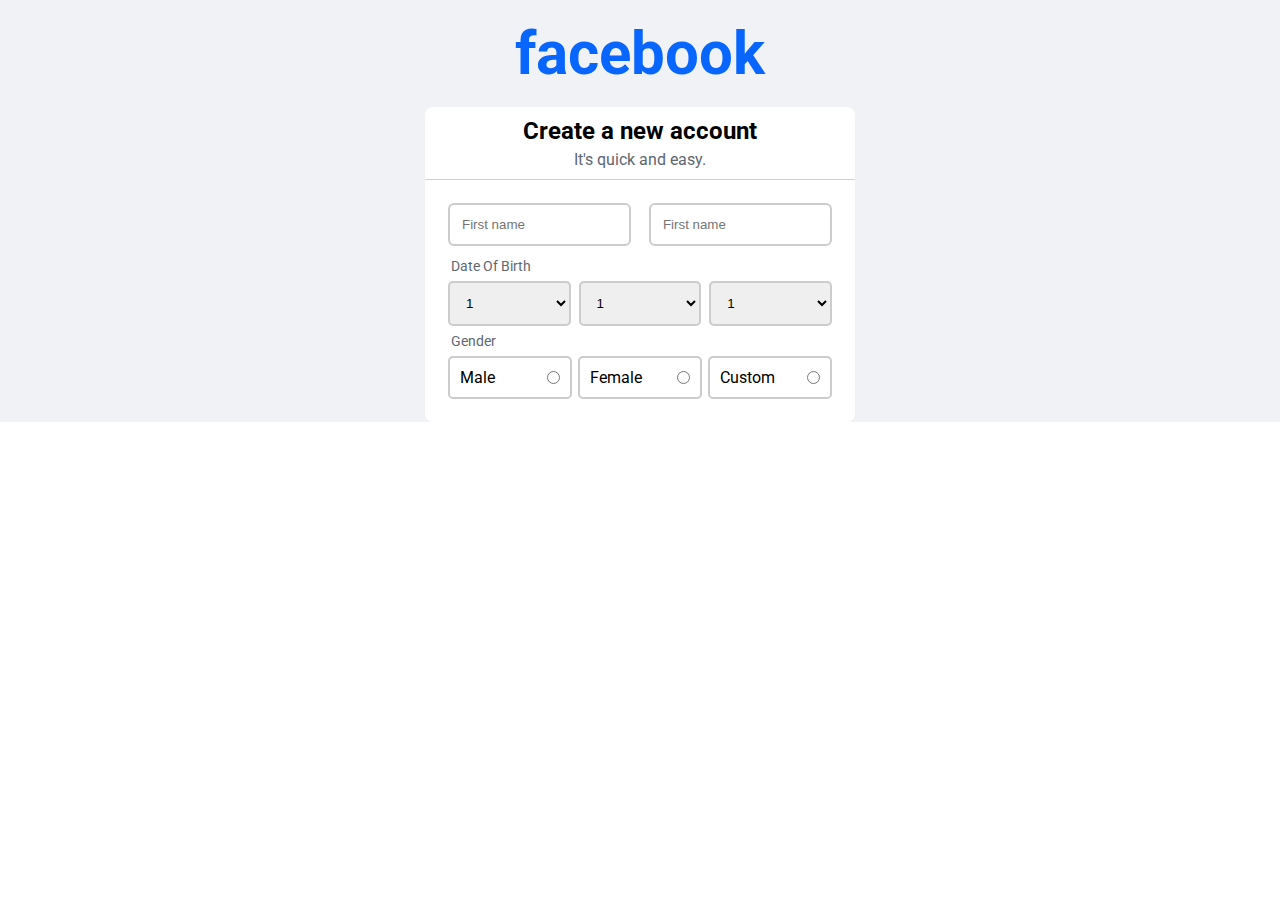
==== facebook/new.html @ e2b90920 "facebook signup cloning" ====
<!DOCTYPE html>
<html lang="en">
<head>
    <meta charset="UTF-8">
    <meta name="viewport" content="width=device-width, initial-scale=1.0">
    <title>Document</title>

    <link rel="preconnect" href="https://fonts.googleapis.com">
    <link rel="preconnect" href="https://fonts.gstatic.com" crossorigin>
    <link href="https://fonts.googleapis.com/css2?family=Roboto&display=swap" rel="stylesheet">
    <link rel="stylesheet" href="/facebook/new.css"/>
</head>
<body>
    <div class="main-div">
        <h1>facebook</h1>
        <form>
            <div class="signUp-div">
                <div class="formTitle-div">
                    <h2>Create a new account</h2>
                    <p>It's quick and easy.</p>
                </div>
                <div class="formBody-div">
                    <div class="half-field">
                        <input type="text" class="half-input" placeholder="First name"/>
                    </div>
                    <div class="half-field">
                        <input type="text" class="half-input" placeholder="First name"/>
                    </div> 

                    <label class="DOB">Date Of Birth</label>
                    <div class="outerDropDown">
                        <div class="dropdown">
                            <select>
                                
                                <option value="1">1</option>
                            </select>
                        </div>
                        <div class="dropdown">
                            <select >
                                <option value="1">1</option>
                            </select>
                        </div>
                        <div class="dropdown">
                            <select >
                                <option value="1">1</option>
                            </select>
                        </div>
                    </div>
                    
                    <label id="gender">Gender</label>
                    <div class="outerGender">
                        <div class="gender">
                            <label >Male</label>
                            <input  name="gder" type="radio" />
                        </div>
                        <div class="gender">
                            <label >Female</label>
                            <input name="gder" type="radio" />
                        </div>
                        <div class="gender">
                            <label >Custom</label>
                            <input name="gder" type="radio" />
                        </div>
                    </div>


                    <!-- <div class="full-field">
                        <input type="text" class="full-input" placeholder="First name"/>
                    </div>
                    <div class="full-field">
                        <input type="text" class="full-input" placeholder="First name"/>
                    </div> -->

                    <!-- <label >Date Of Birth</label>
                    <select >
                        <input >
                    </select> -->
                </div>
            </div>
        </form>
    </div>
</body>
</html>
---- facebook/new.css ----
body,h1,h2,p{
    font-family: 'Roboto', sans-serif;

    margin: 0px;
    padding: 0px;
}

.main-div{
    background-color: #f0f2f5;
    display: flex;
    flex-direction: column;
    align-items: center;

    
}

.signUp-div{
    background-color: white;
    
    width: 430px;
    border-radius: 8px;
}

.formTitle-div{
    padding: 10px 16px;
    border-bottom: #ccd0d5 1px solid;
}
h1{
    
    color: #0866ff;
    font-size: 60px;
    padding: 18px 0px;
}
h2{
    text-align: center;
    padding-bottom: 5px;
}
p{
    color: #606770;
    text-align: center;
}

.formBody-div{
    padding: 16px;
    display: flex;
    flex-wrap: wrap;
    justify-content: space-between;
}
.half-field{
    display: flex;
     
    padding: 7px;
    width: 46%; 
}

.full-field{
    display: flex;
    width: 100%;
    padding: 7px;
}

.outerDropDown{
    display: flex;
    justify-content: space-between;
    width: 100%;
    padding: 7px;
    
}

.dropdown{
    width: 32%;
}
select{
    border: #ccc 2px solid;
    padding: 12px;
    width: 100%;
    border-radius: 5px;
}

.DOB,#gender{
    font-size: 14px;
    padding-left: 10px;
    color: #606770;
}


.outerGender{
    display: flex;
    justify-content: space-between;
    width: 100%;
    padding: 7px;
}
.gender{
    display: flex;
    justify-content: right;
    border: solid #ccc 2px;
    padding: 10px;
    border-radius: 5px;
    justify-content: space-between;
    width: 26%;
}


.gender input{
    margin: 0px;
    width: auto;
}

input{
    padding: 12px;
    border-radius: 6px;
    border:  #ccc solid 2px;
    margin-bottom: 5px;
    width: 100%;
}
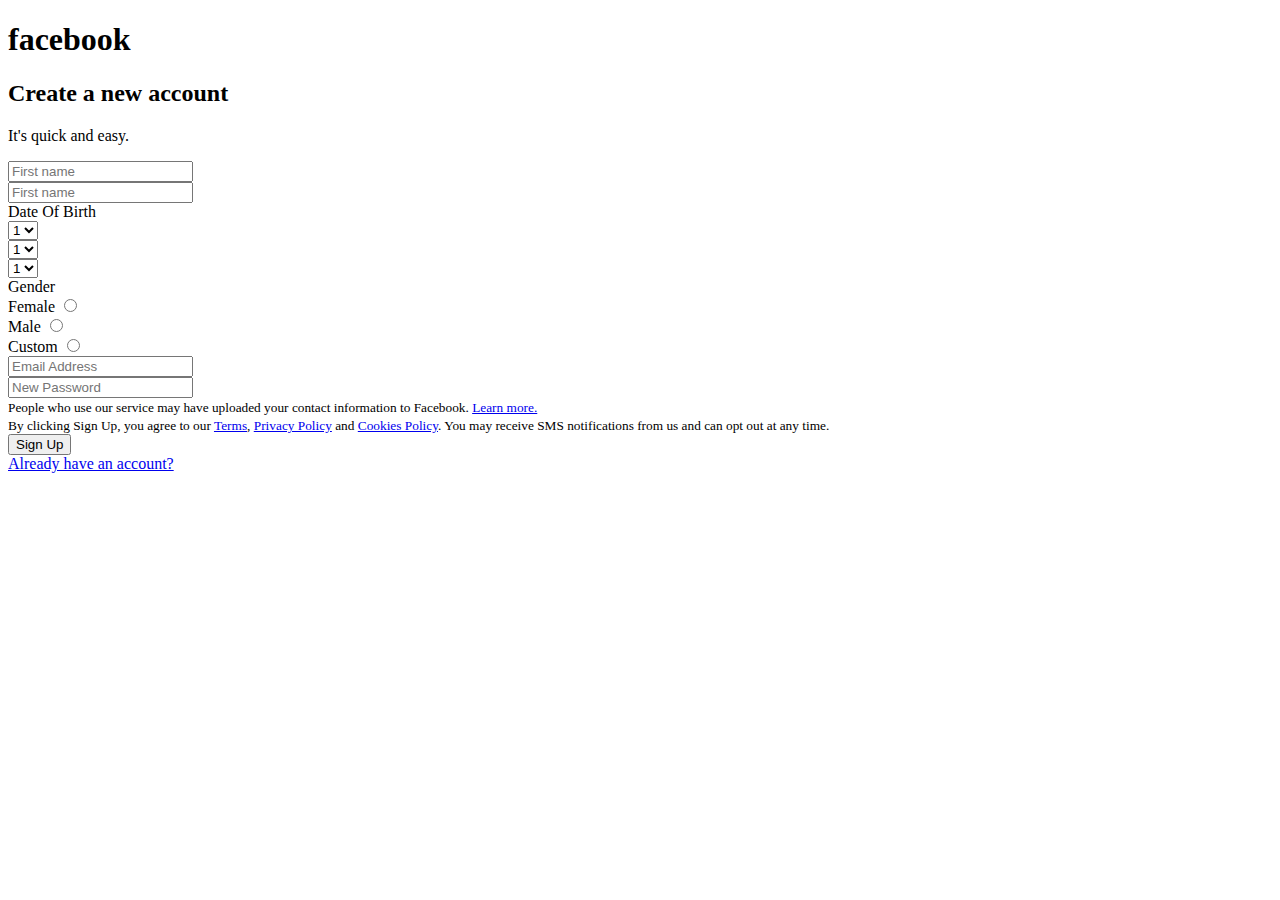
==== commit 9d85f9e9: "facebook signup page is completed" ====
--- a/facebook/new.html
+++ b/facebook/new.html
@@ -3,7 +3,7 @@
 <head>
     <meta charset="UTF-8">
     <meta name="viewport" content="width=device-width, initial-scale=1.0">
-    <title>Document</title>
+    <title>Facebook SignUp</title>
 
     <link rel="preconnect" href="https://fonts.googleapis.com">
     <link rel="preconnect" href="https://fonts.gstatic.com" crossorigin>
@@ -31,7 +31,6 @@
                     <div class="outerDropDown">
                         <div class="dropdown">
                             <select>
-                                
                                 <option value="1">1</option>
                             </select>
                         </div>
@@ -50,13 +49,14 @@
                     <label id="gender">Gender</label>
                     <div class="outerGender">
                         <div class="gender">
-                            <label >Male</label>
-                            <input  name="gder" type="radio" />
-                        </div>
-                        <div class="gender">
                             <label >Female</label>
                             <input name="gder" type="radio" />
                         </div>
+                        <div class="gender">
+                            <label >Male</label>
+                            <input name="gder" type="radio" />
+                        </div>
+                        
                         <div class="gender">
                             <label >Custom</label>
                             <input name="gder" type="radio" />
@@ -64,17 +64,31 @@
                     </div>
 
 
-                    <!-- <div class="full-field">
-                        <input type="text" class="full-input" placeholder="First name"/>
+                    <div class="full-field">
+                        <input  placeholder="Email Address"/>
                     </div>
                     <div class="full-field">
-                        <input type="text" class="full-input" placeholder="First name"/>
-                    </div> -->
+                        <input  placeholder="New Password"/>
+                    </div> 
 
-                    <!-- <label >Date Of Birth</label>
-                    <select >
-                        <input >
-                    </select> -->
+                    <div class="small-div">
+                        <div class="small-1">
+                            <small>People who use our service may have uploaded your contact information to Facebook.
+                            <a href="https://www.facebook.com/help/637205020878504">Learn more.</a></small>
+                        </div>
+
+                        <div class="small-1">
+                            <small>By clicking Sign Up, you agree to our <a href="https://www.facebook.com/legal/terms/update">Terms</a>, <a href="https://www.facebook.com/privacy/policy/?entry_point=data_policy_redirect&entry=0">Privacy Policy</a> and <a href="https://www.facebook.com/privacy/policies/cookies/?entry_point=cookie_policy_redirect&entry=0">Cookies Policy</a>. You may receive SMS notifications from us and can opt out at any time.</small>
+                        </div>
+                    </div>
+
+                    <div class="sign-up-div">
+                        <button>Sign Up</button>
+                    </div>
+
+                    <div class="already-div">
+                        <a href="https://www.facebook.com/login/">Already have an account?</a>
+                    </div>
                 </div>
             </div>
         </form>
